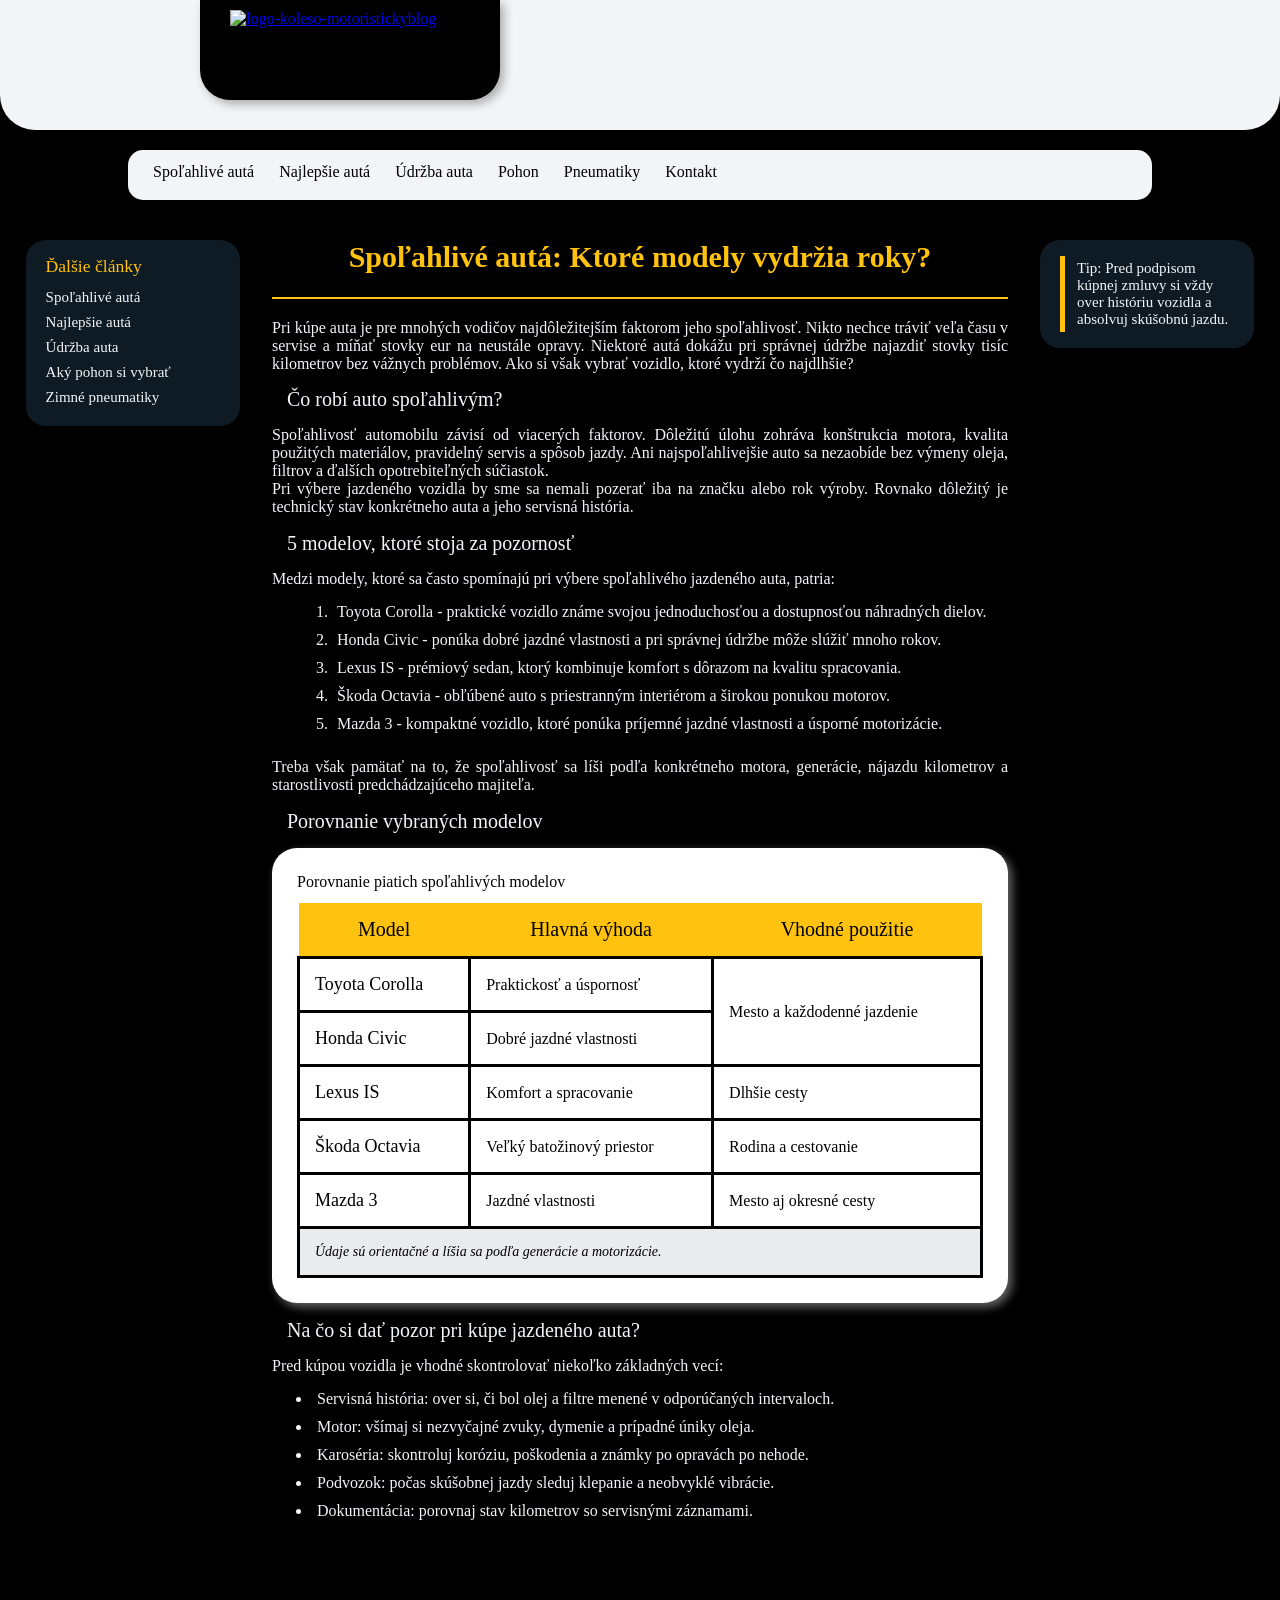
==== article1.html @ bc93762a "Add files via upload" ====
<!DOCTYPE html>
<html lang="sk">
<head>
    <meta charset="UTF-8">
    <meta name="viewport" content="width=device-width, initial-scale=1.0">
    <meta name="description" content="Ktoré modely áut vydržia roky a na čo si dať pozor pri kúpe jazdeného auta.">
    <link rel="stylesheet" href="screenStyle.css" media="screen">
    <link rel="stylesheet" href="public/css/printStyle.css" media="print">
    <link rel="icon" href="fig/favicon.svg">
    <title>Spoľahlivé autá | koleso.</title>
</head>
<body>
    <header>
        <div class="biela"></div>
        <div class="vyrez"></div>
        <a href="index.html" class="logo"><img src="fig/logo.svg" alt="logo-koleso-motoristickyblog"></a>
        <nav>
            <div class="obal">
                <div class="pozadienavigacie">
                    <input type="checkbox" id="menu-check" class="menu-checkbox" aria-label="Otvoriť menu">
                    <label for="menu-check" class="menu-toggle">☰</label>
                    <div class="menu-links">
                        <a href="article1.html" class="clanok">Spoľahlivé autá</a>
                        <a href="article2.html" class="clanok">Najlepšie autá</a>
                        <a href="article3.html" class="clanok">Údržba auta</a>
                        <a href="article4.html" class="clanok">Pohon</a>
                        <a href="article5.html" class="clanok">Pneumatiky</a>
                        <a href="kontakty.html" class="clanok">Kontakt</a>
                    </div>
                </div>
            </div>
        </nav>
    </header>

    <main class="rozlozenie">
        <aside class="bocne bocne-lavy">
            <nav aria-label="Ďalšie články">
                <h2>Ďalšie články</h2>
                <ul class="bocne-zoznam">
                    <li><a href="article1.html">Spoľahlivé autá</a></li>
                    <li><a href="article2.html">Najlepšie autá</a></li>
                    <li><a href="article3.html">Údržba auta</a></li>
                    <li><a href="article4.html">Aký pohon si vybrať</a></li>
                    <li><a href="article5.html">Zimné pneumatiky</a></li>
                </ul>
            </nav>
        </aside>
        <article>
        <header class="hlavicka-clanku">
            <h1>Spoľahlivé autá: Ktoré modely vydržia roky?</h1>
        </header>
        <p class="odsek">Pri kúpe auta je pre mnohých vodičov najdôležitejším faktorom jeho spoľahlivosť. Nikto nechce tráviť veľa času v servise a míňať stovky eur na neustále opravy. Niektoré autá dokážu pri správnej údržbe najazdiť stovky tisíc kilometrov bez vážnych problémov. Ako si však vybrať vozidlo, ktoré vydrží čo najdlhšie?</p>

        <section>
            <h2>Čo robí auto spoľahlivým?</h2>
            <p class="odsek">Spoľahlivosť automobilu závisí od viacerých faktorov. Dôležitú úlohu zohráva konštrukcia motora, kvalita použitých materiálov, pravidelný servis a spôsob jazdy. Ani najspoľahlivejšie auto sa nezaobíde bez výmeny oleja, filtrov a ďalších opotrebiteľných súčiastok.<br>
                Pri výbere jazdeného vozidla by sme sa nemali pozerať iba na značku alebo rok výroby. Rovnako dôležitý je technický stav konkrétneho auta a jeho servisná história.</p>
    
        </section>
        <section>
            <h2>5 modelov, ktoré stoja za pozornosť</h2>
            <p class="odsek">Medzi modely, ktoré sa často spomínajú pri výbere spoľahlivého jazdeného auta, patria:</p>
            <ol>
                <li><strong>Toyota Corolla</strong> - praktické vozidlo známe svojou jednoduchosťou a dostupnosťou náhradných dielov.</li>
                <li><strong>Honda Civic</strong> - ponúka dobré jazdné vlastnosti a pri správnej údržbe môže slúžiť mnoho rokov.</li>
                <li><strong>Lexus IS</strong> - prémiový sedan, ktorý kombinuje komfort s dôrazom na kvalitu spracovania.</li>
                <li><strong>Škoda Octavia</strong> - obľúbené auto s priestranným interiérom a širokou ponukou motorov.</li>
                <li><strong>Mazda 3</strong> - kompaktné vozidlo, ktoré ponúka príjemné jazdné vlastnosti a úsporné motorizácie.</li>
            </ol>
            <p class="odsek">Treba však pamätať na to, že spoľahlivosť sa líši podľa konkrétneho motora, generácie, nájazdu kilometrov a starostlivosti predchádzajúceho majiteľa.</p>
    
        </section>
        <section>
            <h2>Porovnanie vybraných modelov</h2>
            <div class="tabulka">
                <table>
                    <caption>Porovnanie piatich spoľahlivých modelov</caption>
                    <thead>
                        <tr><th scope="col">Model</th><th scope="col">Hlavná výhoda</th><th scope="col">Vhodné použitie</th></tr>
                    </thead>
                    <tbody>
                        <tr><td class="a"><strong>Toyota Corolla</strong></td><td>Praktickosť a úspornosť</td><td rowspan="2">Mesto a každodenné jazdenie</td></tr>
                        <tr><td class="a"><strong>Honda Civic</strong></td><td>Dobré jazdné vlastnosti</td></tr>
                        <tr><td class="a"><strong>Lexus IS</strong></td><td>Komfort a spracovanie</td><td>Dlhšie cesty</td></tr>
                        <tr><td class="a"><strong>Škoda Octavia</strong></td><td>Veľký batožinový priestor</td><td>Rodina a cestovanie</td></tr>
                        <tr><td class="a"><strong>Mazda 3</strong></td><td>Jazdné vlastnosti</td><td>Mesto aj okresné cesty</td></tr>
                    </tbody>
                    <tfoot>
                        <tr><td colspan="3">Údaje sú orientačné a líšia sa podľa generácie a motorizácie.</td></tr>
                    </tfoot>
                </table>
            </div>
    
        </section>
        <section>
            <h2>Na čo si dať pozor pri kúpe jazdeného auta?</h2>
            <p class="odsek">Pred kúpou vozidla je vhodné skontrolovať niekoľko základných vecí:</p>
            <ul>
                <li><strong>Servisná história:</strong> over si, či bol olej a filtre menené v odporúčaných intervaloch.</li>
                <li><strong>Motor:</strong> všímaj si nezvyčajné zvuky, dymenie a prípadné úniky oleja.</li>
                <li><strong>Karoséria:</strong> skontroluj koróziu, poškodenia a známky po opravách po nehode.</li>
                <li><strong>Podvozok:</strong> počas skúšobnej jazdy sleduj klepanie a neobvyklé vibrácie.</li>
                <li><strong>Dokumentácia:</strong> porovnaj stav kilometrov so servisnými záznamami.</li>
            </ul>
    
            <!-- tento typ zmensovania mam ale ide to aj bez neho -->
    
            <figure>
                <img src="fig/obrazokauta-800.jpg"
                     srcset="fig/obrazokauta-400.jpg 400w, fig/obrazokauta-800.jpg 800w, fig/obrazokauta-1200.jpg 1200w"
                     sizes="(max-width: 600px) 100vw, 800px"
                     alt="Rad spoľahlivých jazdených áut" class="obrazok1" width="800" height="450" loading="lazy">
                <figcaption>Spoľahlivé autá vydržia pri správnej starostlivosti aj stovky tisíc kilometrov.</figcaption>
            </figure>
    
        </section>
        <section>
            <h2>Oplatí sa investovať do spoľahlivého auta?</h2>
            <p class="odsek">Kvalitné auto nemusí byť automaticky drahé. Niekedy môže byť starší model s overeným motorom rozumnejšou voľbou ako novšie vozidlo s komplikovanou technikou. Dôležité je vybrať si auto podľa svojich potrieb a finančných možností.<br>
                Pri kúpe jazdeného vozidla sa oplatí investovať aj do kontroly v nezávislom servise. Niekoľko desiatok eur za odbornú prehliadku môže pomôcť odhaliť problémy, ktorých oprava by neskôr stála stovky až tisíce eur.</p>
            <p class="odsek">Spoľahlivé auto je výsledkom dobrej konštrukcie, kvalitného servisu a zodpovedného prístupu majiteľa. Pri výbere by sme sa nemali riadiť iba reklamou alebo skúsenosťami známych, ale aj technickým stavom vozidla. Správne vybrané auto nám môže slúžiť dlhé roky a ušetriť množstvo peňazí aj starostí.</p>
        </section>
        <nav class="spat-nav" aria-label="Navigácia späť"><a href="index.html" class="spat">&larr; Späť na hlavnú stránku</a></nav>
        </article>
        <aside class="bocne bocne-pravy">
            <div class="tip"><strong>Tip:</strong> Pred podpisom kúpnej zmluvy si vždy over históriu vozidla a absolvuj skúšobnú jazdu.</div>
        </aside>
    </main>

    <footer>
        <div class="footer-obsah">
            <p>&copy; 2026 koleso. motoristický blog. Všetky práva vyhradené.</p>
            <div class="footer-odkazy">
                <a href="ochranasukromia.html">Ochrana súkromia</a>
                <a href="kontakty.html">Kontakt</a>
            </div>
        </div>
    </footer>
</body>
</html>
---- screenStyle.css ----
@font-face {
    font-family: 'Roboto Slab';
    src: url('Roboto_Slab/RobotoSlab-VariableFont_wght.ttf') format('truetype');
    font-weight: 100 900;
    font-style: normal;
    font-display: swap;
}

/*--------Farby ktore sa pouzivaju na stranke, pre jednoduchsiu zmenu farby na stranke------------*/
:root {
    --modra: #0F1B24;
    --biela: #F2F5F7;
    --zlta: #FFC20E;
}

* {
    margin: 0;
    padding: 0;
    box-sizing: border-box;
}

body {
    font-family: 'Roboto Slab', Georgia, 'Times New Roman', serif;
    background-color: #000000;
    color: var(--biela);
    min-height: 100vh;
    display: flex;
    flex-direction: column;
}

/* ---------- hlavička ---------- */

.biela {
    width: 100%;
    height: 8.125rem;
    background-color: var(--biela);
    border-bottom-right-radius: 2.1875rem;
    border-bottom-left-radius: 2.1875rem;
}

.vyrez {
    position: absolute;
    top: 0;
    left: 12.5rem;
    width: 18.75rem;
    height: 6.25rem;
    background-color: black;
    border-bottom-left-radius: 1.875rem;
    border-bottom-right-radius: 1.875rem;
    box-shadow: 0.25rem 0.25rem 0.625rem hsla(0, 0%, 23%, 0.4);
}

/*--------------logo--------------------*/
.logo {
    position: absolute;
    top: 0.625rem;
    left: 14.375rem;
}

.logo img {
    transition: transform 0.6s ease;
}

@media (hover: hover) and (min-width: 48.0625em) {
    .logo:hover img {
        transform: rotate(-4deg) scale(1.05);
    }
}

.obal {
    display: block;
    padding-top: 1.25rem;
    margin-bottom: 2.5rem;
}

.pozadienavigacie {
    width: 80%;
    height: 3.125rem;
    margin: 0 auto;
    background-color: var(--biela);
    border-radius: 0.9375rem;
    position: relative;
}

.menu-links {
    display: flex;
}

/*---------------odseky-clanky---------------------*/

.clanok {
    position: relative;
    display: inline-block;
    font-weight: 300;
    color: #000;
    margin-left: 1.5625rem;
    margin-top: 0.8125rem;
    text-decoration: none;
    transition: color 0.3s ease;
}

.clanok::after {
    content: "";
    position: absolute;
    left: 0;
    bottom: -0.125rem;
    width: 0;
    height: 0.125rem;
    background: var(--zlta);
    transition: width 0.3s ease;
}

.clanok:hover {
    color: var(--zlta);
}

.clanok:hover::after {
    width: 100%;
}

/*------------menu pre mobilne zariadenie--------*/

.menu-checkbox {
    display: none;
}

.menu-toggle {
    display: none;
    font-size: 1.75rem;
    color: #000;
    cursor: pointer;
    line-height: 3.125rem;
    margin-left: 1.25rem;
    user-select: none;
}

/* ---------- obsah stranky ---------- */
main {
    max-width: 67.5rem;
    padding: 0 5%;
    animation: nabeh 0.6s ease both;
    flex: 1;
    width: 100%;
    margin: 0 auto;
}

@keyframes nabeh {
    from {
        opacity: 0;
        transform: translateY(0.9375rem);
    }
}

h1 {
    text-align: center;
    font-weight: 600;
    color: var(--zlta);
    margin: 0 0.9375rem 0.9375rem;
    font-size: 1.875rem;
}

h2 {
    text-align: left;
    font-weight: 400;
    color: var(--biela);
    margin: 0.9375rem;
    font-size: 1.25rem;
}

p {
    margin-bottom: 0.625rem;
}

strong {
    font-weight: 500;
}

.odsek {
    text-align: justify;
    font-weight: 200;
    color: var(--biela);
}

.spat, main a {
    color: var(--zlta);
    text-decoration: none;
    transition: opacity 0.3s;
}

.spat:hover, main a:hover {
    opacity: 0.75;
    text-decoration: underline;
}

ol, ul {
    font-weight: 200;
    color: var(--biela);
    margin-left: 2.5rem;
    margin-bottom: 1.25rem;
}

ol {
    list-style-type: decimal;
}

ul {
    margin-left: 1.25rem;
    list-style-type: disc;
}

li {
    padding: 0.3125rem;
    margin-left: 1.25rem;
}

.tip {
    margin: 1.5625rem 0.9375rem;
    padding: 0.9375rem 1.25rem;
    border-left: 0.3125rem solid var(--zlta);
    background: var(--modra);
    font-weight: 300;
    border-radius: 0 0.75rem 0.75rem 0;
}

/* ---------- tabuľka ---------- */
.tabulka {
    background-color: white;
    padding: 1.5625rem;
    border-radius: 1.5625rem;
    box-shadow: 0.25rem 0.25rem 0.625rem hsla(0, 0%, 100%, 0.4);
    display: block;
    overflow-x: auto;
}

table {
    font-weight: 200;
    color: var(--biela);
    width: 100%;
    border-collapse: collapse;
}

caption {
    color: #000;
    font-weight: 500;
    padding-bottom: 0.75rem;
    text-align: left;
}

th {
    padding: 0.9375rem;
    background-color: var(--zlta);
    font-size: 1.25rem;
    font-weight: 500;
    color: #000;
}

td {
    color: #000;
    padding: 0.9375rem;
    border: 0.1875rem solid #000;
}

tfoot td {
    font-size: 0.875rem;
    font-style: italic;
    background: #e8ecef;
}

tbody tr {
    transition: background 0.2s;
}

tbody tr:hover {
    background: #FFF3C4;
}

.a {
    font-size: 1.125rem;
}

/* ---------- obrázok ---------- */
figure {
    margin: 2.5rem 0 1.25rem;
    text-align: center;
}

.obrazok1 {
    width: 100%;
    height: auto;
    border-radius: 1.25rem;
}

figcaption {
    font-size: 0.875rem;
    font-weight: 200;
    margin-top: 0.5rem;
}

/* ---------- úvodná stránka ---------- */
.uvod {
    text-align: center;
    margin-bottom: 1.875rem;
}

.koleso {
    margin-bottom: 0.9375rem;
    transition: transform 1s ease;
}

.koleso:hover {
    transform: rotate(360deg);
}

.zoznam-clankov {
    list-style: none;
    margin: 0 0 1.25rem;
    display: grid;
    gap: 0.9375rem;
}

.karta {
    margin: 0;
    padding: 1.25rem;
    background: var(--modra);
    border-radius: 1.25rem;
    border: thin solid transparent;
    transition: transform 0.25s, box-shadow 0.25s, border-color 0.25s;
}

.karta:hover {
    transform: translateY(-0.375rem);
    box-shadow: 0 0.625rem 1.5625rem hsla(43, 100%, 53%, 0.25);
    border-color: var(--zlta);
}

.karta a {
    display: block;
    font-size: 1.25rem;
    font-weight: 500;
    margin-bottom: 0.3125rem;
}

.karta span {
    font-weight: 200;
}

/* ---------- pätička ---------- */
footer {
    background-color: var(--modra);
    color: var(--biela);
    padding: 1.25rem 0;
    margin-top: 3.125rem;
}

.footer-obsah {
    width: 80%;
    margin: 0 auto;
    display: flex;
    justify-content: space-between;
    align-items: center;
    flex-wrap: wrap;
    gap: 0.9375rem;
    font-size: 0.875rem;
}

.footer-obsah p {
    margin: 0;
}

.footer-odkazy a {
    color: var(--biela);
    text-decoration: none;
    margin-left: 1.25rem;
    transition: color 0.3s ease;
}

.footer-odkazy a:hover {
    color: var(--zlta);
}


/* ---------- mobil ---------- */
@media (max-width: 48em) {
    .biela {
        height: 5rem;
    }

    .vyrez {
        left: 50%;
        transform: translateX(-50%);
        width: 5.625rem;
        height: 4.6875rem;
        border-bottom-left-radius: 1.25rem;
        border-bottom-right-radius: 1.25rem;
        box-shadow: 0.25rem 0.25rem 0.625rem rgba(0, 0, 0, 0.4);
    }

    .logo {
        left: 50%;
        transform: translateX(-50%);
        top: 0.3125rem;
        width: 4.0625rem;
        height: 4.0625rem;
        overflow: hidden;
        display: block;
        z-index: 5;
    }

    .logo img {
        width: 12.5rem;
        height: 4.0625rem;
        object-fit: cover;
        object-position: left center;
    }

    .obal {
        padding: 0;
        margin: 0 0 1.875rem;
    }

    .pozadienavigacie {
        position: absolute;
        width: 100%;
        left: 0;
        top: 0;
        height: 4.375rem;
        background-color: transparent;
        display: flex;
        justify-content: flex-end;
        align-items: center;
    }

    .menu-toggle {
        display: inline-block;
        font-size: 2rem;
        margin-right: 1.25rem;
        line-height: 5rem;
    }

    .menu-links {
        display: none;
        flex-direction: column;
        position: absolute;
        top: 5rem;
        left: 0;
        width: 100%;
        background-color: var(--biela);
        padding-bottom: 0.9375rem;
        box-shadow: 0 0.5rem 1rem rgba(0,0,0,0.3);
        z-index: 10;
    }

    .clanok {
        margin-top: 0.9375rem;
        margin-left: 1.25rem;
    }

    .menu-checkbox:checked ~ .menu-links {
        display: flex;
    }

    .footer-obsah {
        flex-direction: column;
        text-align: center;
    }

    .footer-odkazy a {
        margin: 0 0.625rem;
    }

    th, td {
        padding: 0.5rem;
        font-size: 0.875rem;
    }

    .tabulka {
        padding: 0.75rem;
    }
}

@media (prefers-reduced-motion: reduce) {
    *, *::before, *::after {
        animation: none !important;
        transition: none !important;
    }
}

/* ---------- rozloženie článkov: hlavný text v strede, doplnkový obsah po stranách ---------- */
.rozlozenie {
    display: grid;
    grid-template-columns: minmax(0, 1fr);
    gap: 1.5rem;
    max-width: 100%;
}

.rozlozenie > article { 
    order: 1; 
    min-width: 0; 
    max-width: 50rem; 
    margin: 0 auto; 
}

.rozlozenie > .bocne-lavy { 
    order: 2; 
}
.rozlozenie > .bocne-pravy { 
    order: 3; 
}

.hlavicka-clanku {
    border-bottom: 0.125rem solid var(--zlta);
    margin-bottom: 1.25rem;
    padding-bottom: 0.5rem;
}

.rozlozenie section {
    margin-bottom: 1rem; 
}

.bocne {
    background: var(--modra);
    border-radius: 1.25rem;
    padding: 1rem 1.25rem;
    font-size: 0.9375rem;
    font-weight: 300;
    align-self: start;
}

.bocne h2 { 
    margin: 0 0 0.5rem; 
    font-size: 1.1rem; 
    color: var(--zlta); 
}

.bocne-zoznam { 
    list-style: none; 
    margin: 0; 
}

.bocne-zoznam li { 
    margin: 0; 
    padding: 0.25rem 0; 
}

.bocne a { 
    color: var(--biela); 
    text-decoration: none; 
    transition: color 0.3s, padding-left 0.3s; 
}

.bocne a:hover {
    color: var(--zlta); 
    padding-left: 0.4rem; 
}

.bocne .tip { 
    margin: 0; 
    border-radius: 0 0.75rem 0.75rem 0; 
    background: transparent; 
    padding: 0.25rem 0 0.25rem 0.75rem; 
}

.spat-nav { 
    margin: 1.5rem 0 0; 
}


img, svg { 
    max-width: 100%; 
}
.rozlozenie > article { 
    overflow-wrap: break-word; 
}


@media (min-width: 64em) {
    .rozlozenie {
        grid-template-columns: minmax(10rem, 1fr) minmax(0, 46rem) minmax(10rem, 1fr);
        max-width: 90rem;
        gap: 2rem;
        padding: 0 2%;
    }
    .rozlozenie > article { 
        order: 2; 
        margin: 0; 
    }
    .rozlozenie > .bocne-lavy { 
        order: 1; 
        position: sticky; 
        top: 1rem; 
    }
    .rozlozenie > .bocne-pravy { 
        order: 3; 
        position: sticky; 
        top: 1rem; 
    }
}

/*------------velka obrazovka-----------------*/
@media (min-width: 100em) {
    html { font-size: 112.5%; }
}

/*-------------uzka obrazovka---------------------------------*/
@media (max-width: 48em) {
    main { 
        padding: 0 4%; 
    }
    h1 { 
        font-size: 1.5rem; 
    }
    .odsek { 
        text-align: left; 
    }
    .rozlozenie > article { 
        max-width: 100%; 
    }
}

/* ---------- transformácia + animácia: pulzujúce tlačidlo späť ---------- */
@keyframes pulz {
    0%, 100% { 
        transform: scale(1); 
    }
    50% { 
        transform: scale(1.06); 
    }
}
.spat-nav .spat {
    display: inline-block;
    animation: pulz 2.5s ease-in-out infinite;
}
.spat-nav .spat:hover { 
    animation-play-state: paused; 
    transform: translateX(-0.3rem) rotate(-2deg); 
}
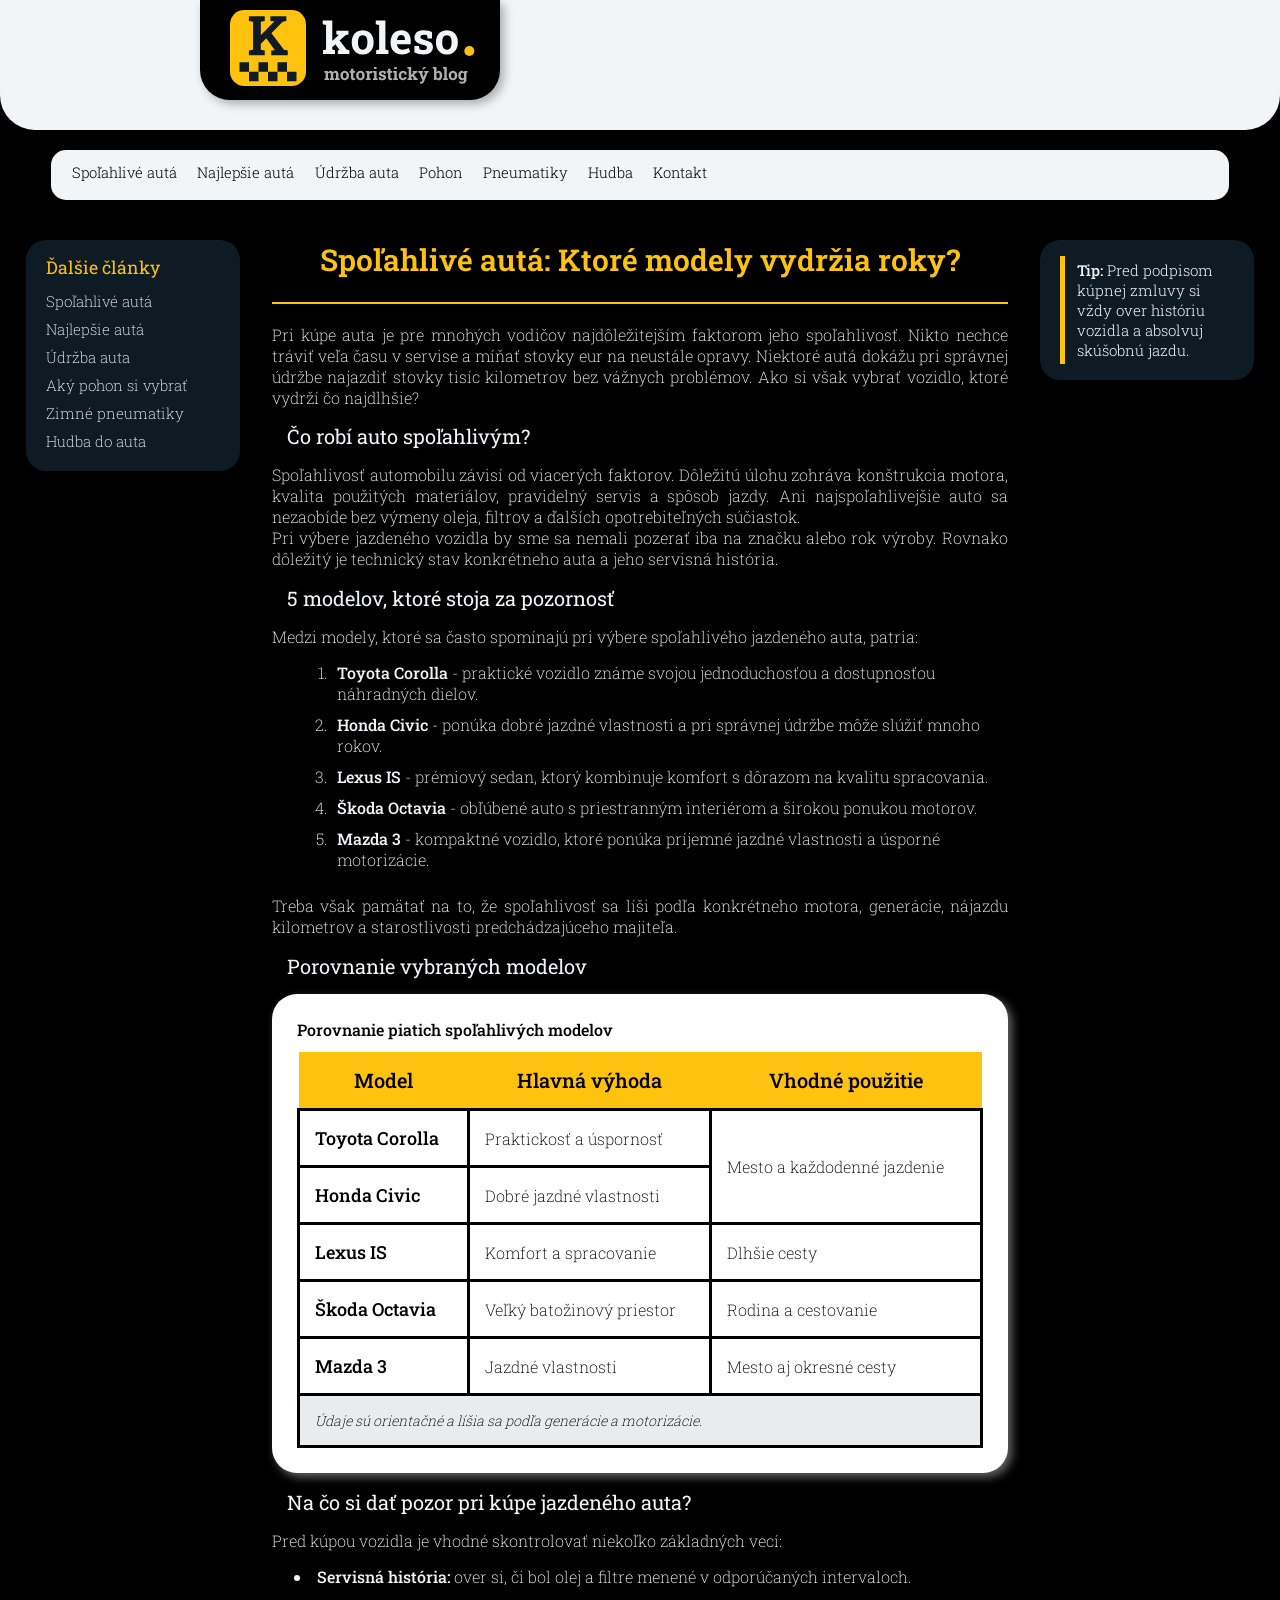
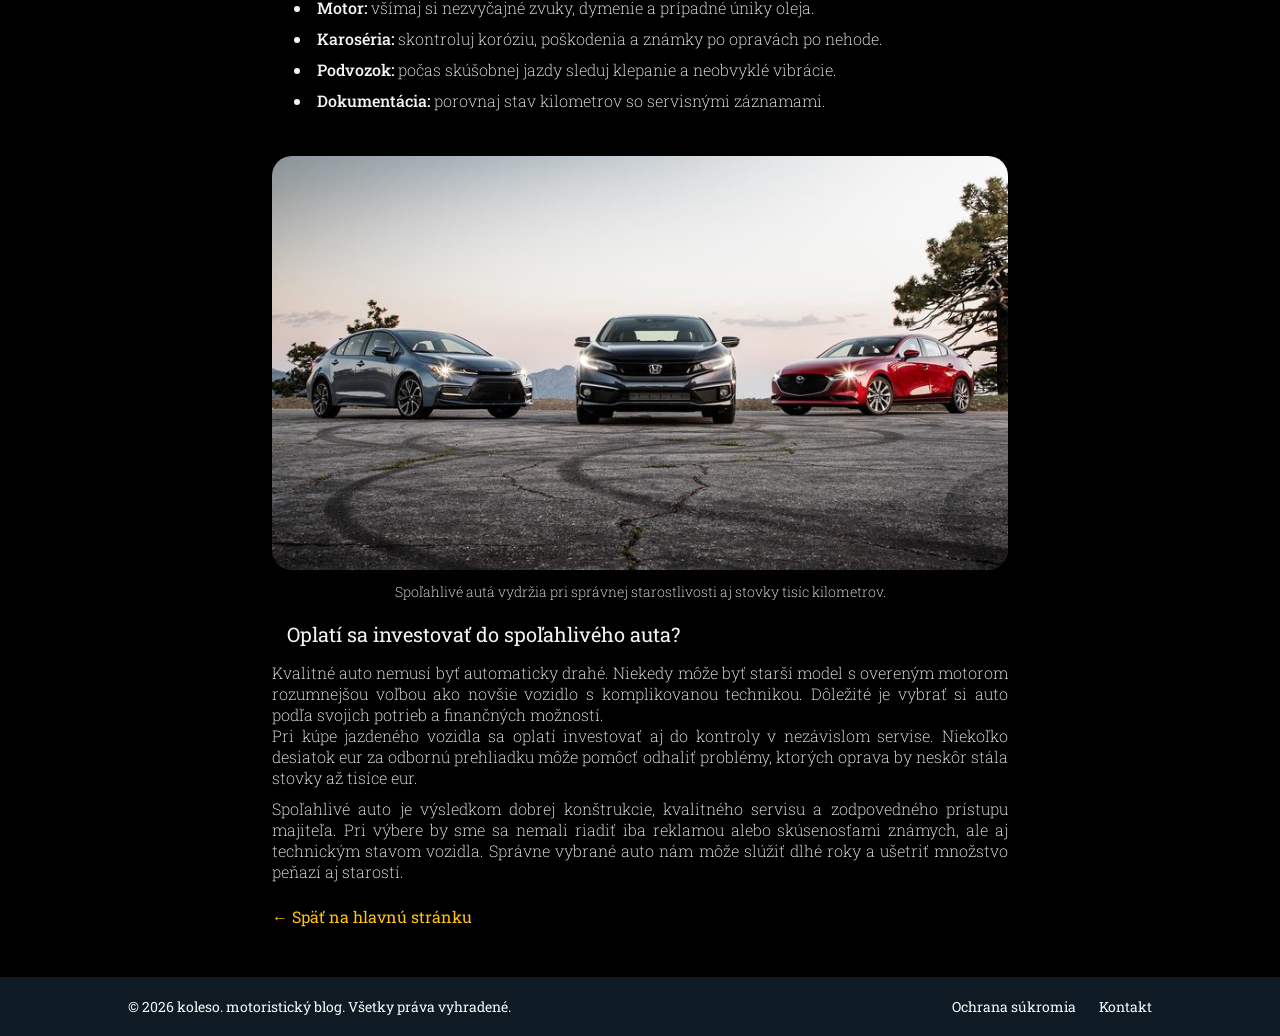
==== commit f3bf0a97: "pridanie clanku" ====
--- a/article1.html
+++ b/article1.html
@@ -25,6 +25,7 @@
                         <a href="article3.html" class="clanok">Údržba auta</a>
                         <a href="article4.html" class="clanok">Pohon</a>
                         <a href="article5.html" class="clanok">Pneumatiky</a>
+                        <a href="article6.html" class="clanok">Hudba</a>
                         <a href="kontakty.html" class="clanok">Kontakt</a>
                     </div>
                 </div>
@@ -42,6 +43,7 @@
                     <li><a href="article3.html">Údržba auta</a></li>
                     <li><a href="article4.html">Aký pohon si vybrať</a></li>
                     <li><a href="article5.html">Zimné pneumatiky</a></li>
+                    <li><a href="article6.html">Hudba do auta</a></li>
                 </ul>
             </nav>
         </aside>
--- a/screenStyle.css
+++ b/screenStyle.css
@@ -380,7 +380,7 @@
 
 
 /* ---------- mobil ---------- */
-@media (max-width: 48em) {
+@media (max-width: 64em) {
     .biela {
         height: 5rem;
     }
@@ -459,6 +459,9 @@
         display: flex;
     }
 
+}
+
+@media (max-width: 48em) {
     .footer-obsah {
         flex-direction: column;
         text-align: center;
@@ -493,19 +496,9 @@
     max-width: 100%;
 }
 
-.rozlozenie > article { 
-    order: 1; 
-    min-width: 0; 
-    max-width: 50rem; 
-    margin: 0 auto; 
-}
-
-.rozlozenie > .bocne-lavy { 
-    order: 2; 
-}
-.rozlozenie > .bocne-pravy { 
-    order: 3; 
-}
+.rozlozenie > article { order: 1; min-width: 0; max-width: 50rem; margin: 0 auto; }
+.rozlozenie > .bocne-lavy { order: 2; }
+.rozlozenie > .bocne-pravy { order: 3; }
 
 .hlavicka-clanku {
     border-bottom: 0.125rem solid var(--zlta);
@@ -513,9 +506,7 @@
     padding-bottom: 0.5rem;
 }
 
-.rozlozenie section {
-    margin-bottom: 1rem; 
-}
+.rozlozenie section { margin-bottom: 1rem; }
 
 .bocne {
     background: var(--modra);
@@ -526,53 +517,20 @@
     align-self: start;
 }
 
-.bocne h2 { 
-    margin: 0 0 0.5rem; 
-    font-size: 1.1rem; 
-    color: var(--zlta); 
-}
-
-.bocne-zoznam { 
-    list-style: none; 
-    margin: 0; 
-}
-
-.bocne-zoznam li { 
-    margin: 0; 
-    padding: 0.25rem 0; 
-}
-
-.bocne a { 
-    color: var(--biela); 
-    text-decoration: none; 
-    transition: color 0.3s, padding-left 0.3s; 
-}
-
-.bocne a:hover {
-    color: var(--zlta); 
-    padding-left: 0.4rem; 
-}
-
-.bocne .tip { 
-    margin: 0; 
-    border-radius: 0 0.75rem 0.75rem 0; 
-    background: transparent; 
-    padding: 0.25rem 0 0.25rem 0.75rem; 
-}
-
-.spat-nav { 
-    margin: 1.5rem 0 0; 
-}
-
-
-img, svg { 
-    max-width: 100%; 
-}
-.rozlozenie > article { 
-    overflow-wrap: break-word; 
-}
-
-
+.bocne h2 { margin: 0 0 0.5rem; font-size: 1.1rem; color: var(--zlta); }
+.bocne-zoznam { list-style: none; margin: 0; }
+.bocne-zoznam li { margin: 0; padding: 0.25rem 0; }
+.bocne a { color: var(--biela); text-decoration: none; transition: color 0.3s, padding-left 0.3s; }
+.bocne a:hover { color: var(--zlta); padding-left: 0.4rem; }
+.bocne .tip { margin: 0; border-radius: 0 0.75rem 0.75rem 0; background: transparent; padding: 0.25rem 0 0.25rem 0.75rem; }
+
+.spat-nav { margin: 1.5rem 0 0; }
+
+/* tablet: obrázok a tabuľka nikdy nepretečú, text sa neťahá po celej šírke */
+img, svg { max-width: 100%; }
+.rozlozenie > article { overflow-wrap: break-word; }
+
+/* široké obrazovky: tri stĺpce, text je v strede a okraje využíva doplnkový obsah */
 @media (min-width: 64em) {
     .rozlozenie {
         grid-template-columns: minmax(10rem, 1fr) minmax(0, 46rem) minmax(10rem, 1fr);
@@ -580,57 +538,51 @@
         gap: 2rem;
         padding: 0 2%;
     }
-    .rozlozenie > article { 
-        order: 2; 
-        margin: 0; 
-    }
-    .rozlozenie > .bocne-lavy { 
-        order: 1; 
-        position: sticky; 
-        top: 1rem; 
-    }
-    .rozlozenie > .bocne-pravy { 
-        order: 3; 
-        position: sticky; 
-        top: 1rem; 
-    }
-}
-
-/*------------velka obrazovka-----------------*/
+    .rozlozenie > article { order: 2; margin: 0; }
+    .rozlozenie > .bocne-lavy { order: 1; position: sticky; top: 1rem; }
+    .rozlozenie > .bocne-pravy { order: 3; position: sticky; top: 1rem; }
+}
+
+/* veľmi veľké obrazovky: väčšie písmo */
 @media (min-width: 100em) {
     html { font-size: 112.5%; }
 }
 
-/*-------------uzka obrazovka---------------------------------*/
+/* úzke obrazovky: obsah na celú šírku, žiadne vodorovné skrolovanie */
 @media (max-width: 48em) {
-    main { 
-        padding: 0 4%; 
-    }
-    h1 { 
-        font-size: 1.5rem; 
-    }
-    .odsek { 
-        text-align: left; 
-    }
-    .rozlozenie > article { 
-        max-width: 100%; 
-    }
+    main { padding: 0 4%; }
+    h1 { font-size: 1.5rem; }
+    .odsek { text-align: left; }
+    .rozlozenie > article { max-width: 100%; }
 }
 
 /* ---------- transformácia + animácia: pulzujúce tlačidlo späť ---------- */
 @keyframes pulz {
-    0%, 100% { 
-        transform: scale(1); 
-    }
-    50% { 
-        transform: scale(1.06); 
-    }
+    0%, 100% { transform: scale(1); }
+    50% { transform: scale(1.06); }
 }
 .spat-nav .spat {
     display: inline-block;
     animation: pulz 2.5s ease-in-out infinite;
 }
-.spat-nav .spat:hover { 
-    animation-play-state: paused; 
-    transform: translateX(-0.3rem) rotate(-2deg); 
-}
+.spat-nav .spat:hover { animation-play-state: paused; transform: translateX(-0.3rem) rotate(-2deg); }
+
+/* ---------- navigácia: text sa nelámu a rozmery sa prispôsobia šírke ---------- */
+.clanok {
+    white-space: nowrap;
+    font-size: clamp(0.85rem, 1.15vw, 1rem);
+    margin-left: clamp(0.6rem, 1.6vw, 1.5625rem);
+}
+.pozadienavigacie { width: 92%; max-width: 80rem; }
+@media (max-width: 64em) {
+    .pozadienavigacie { width: 100%; max-width: none; }
+    .clanok { font-size: 1rem; margin-left: 1.25rem; }
+}
+
+/* ---------- vložený Spotify prehrávač ---------- */
+.spotify {
+    width: 100%;
+    max-width: 40rem;
+    margin: 1rem auto 1.5rem;
+}
+.spotify iframe { display: block; width: 100%; min-height: 22rem; border: 0; }
--- a/public/css/printStyle.css
+++ b/public/css/printStyle.css
@@ -0,0 +1,89 @@
+
+@page { margin: 2cm; }
+
+* {
+    background: #fff !important;
+    color: #000 !important;
+    box-shadow: none !important;
+    text-shadow: none !important;
+    animation: none !important;
+    transition: none !important;
+}
+
+body {
+    font-family: Georgia, 'Times New Roman', Times, serif;
+    font-size: 12pt;
+    line-height: 1.5;
+    display: block;
+}
+
+header, nav, aside, footer, .vyrez, .biela, .logo, .menu-toggle, .spat-nav, .koleso { 
+    display: none !important; 
+}
+article > header.hlavicka-clanku { 
+    display: block !important; 
+    border: 0; 
+}
+
+main { 
+    max-width: 100%; 
+    padding: 0; 
+    margin: 0; 
+    display: block; 
+}
+.rozlozenie { 
+    display: block; 
+}
+
+h1 { 
+    font-size: 20pt; 
+    text-align: left; 
+    margin: 0 0 0.5cm; 
+}
+h2 { 
+    font-size: 15pt; 
+    margin: 0.6cm 0 0.2cm; 
+}
+p, .odsek { 
+    text-align: left; 
+    font-weight: normal; 
+    font-family: Georgia, 'Times New Roman', serif; 
+}
+ol, ul { 
+    font-weight: normal;
+     margin-left: 1cm; 
+}
+
+.tabulka { 
+    padding: 0; 
+    border-radius: 0; 
+}
+table { 
+    width: 100%; 
+    border-collapse: collapse; 
+}
+th, td { 
+    border: 1pt solid #000; 
+    padding: 0.2cm; 
+    font-size: 11pt; 
+    font-weight: normal; 
+}
+th { 
+    font-weight: bold; 
+}
+
+figure { 
+    page-break-inside: avoid; 
+}
+img { 
+    max-width: 100%; 
+    height: auto; 
+    border-radius: 0; 
+}
+
+a { 
+    text-decoration: underline; 
+}
+main a[href^="http"]::after { 
+    content: " (" attr(href) ")"; font-size: 10pt; 
+}
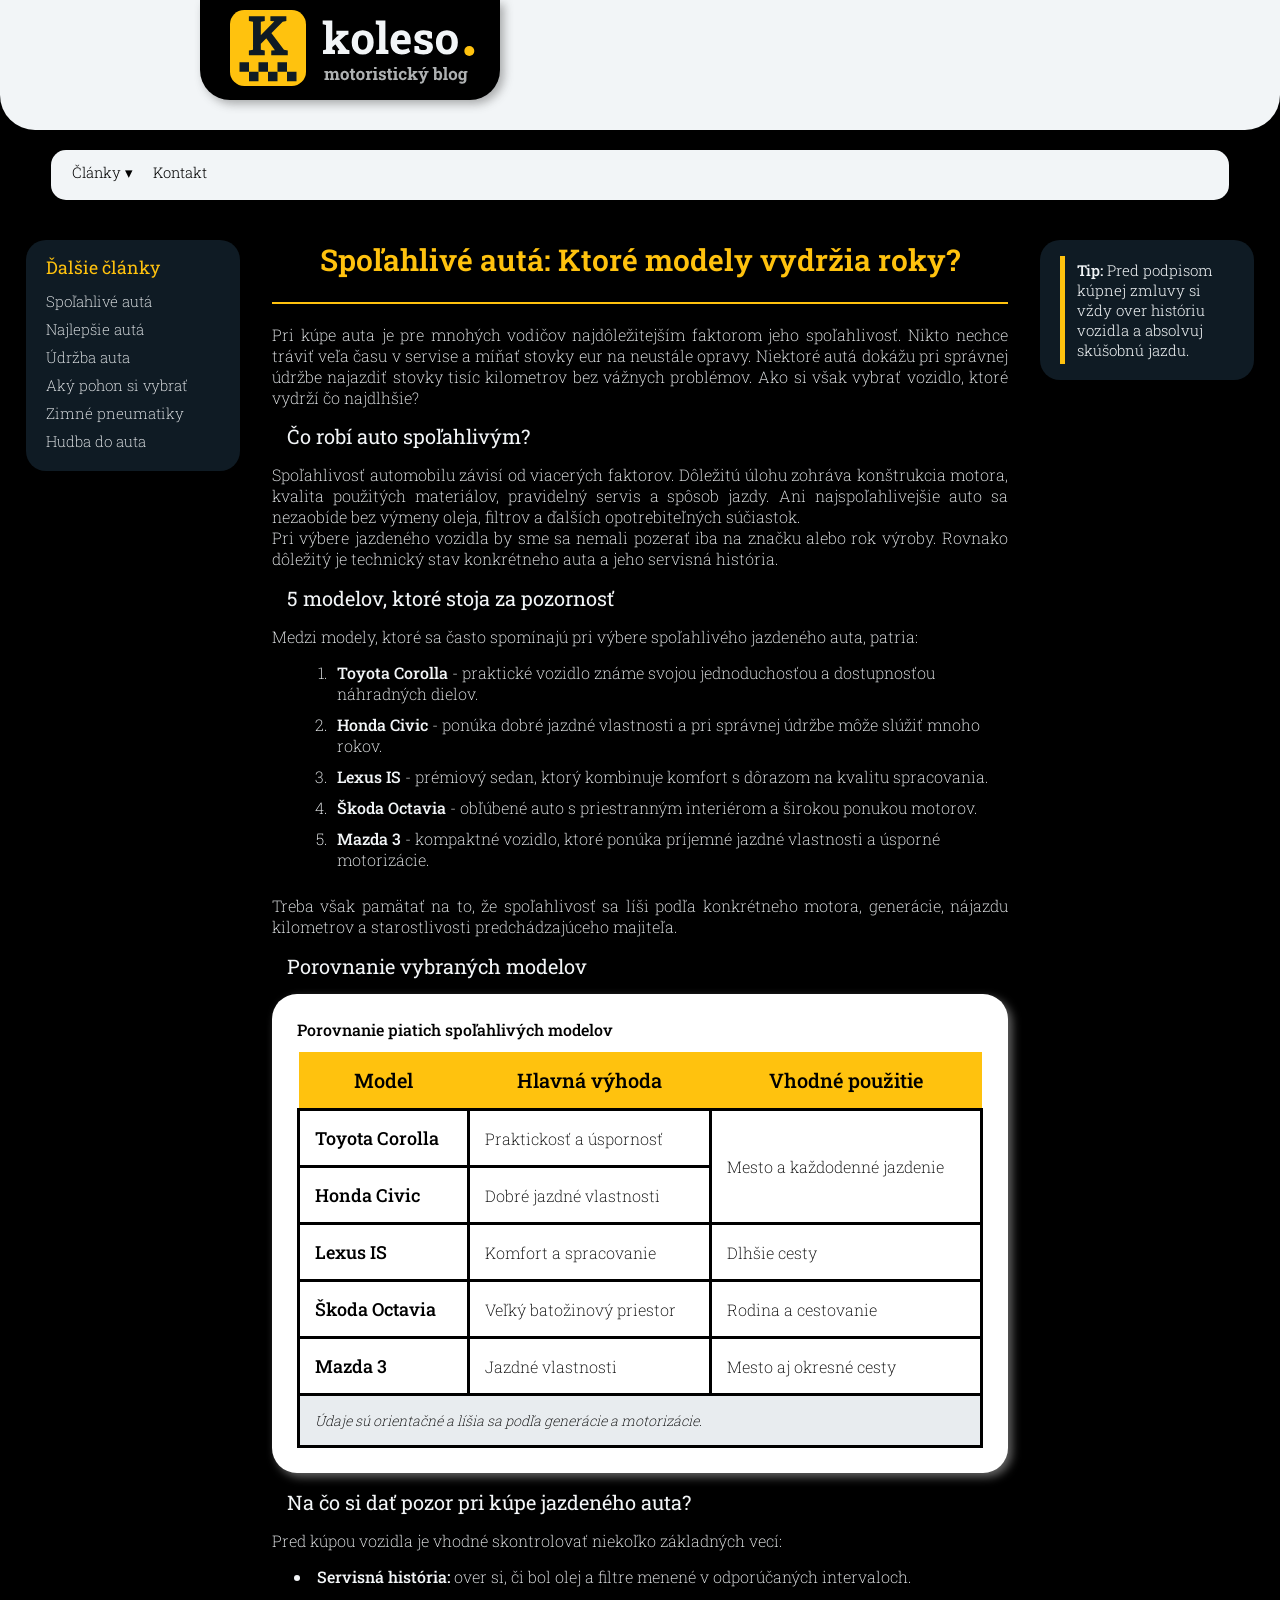
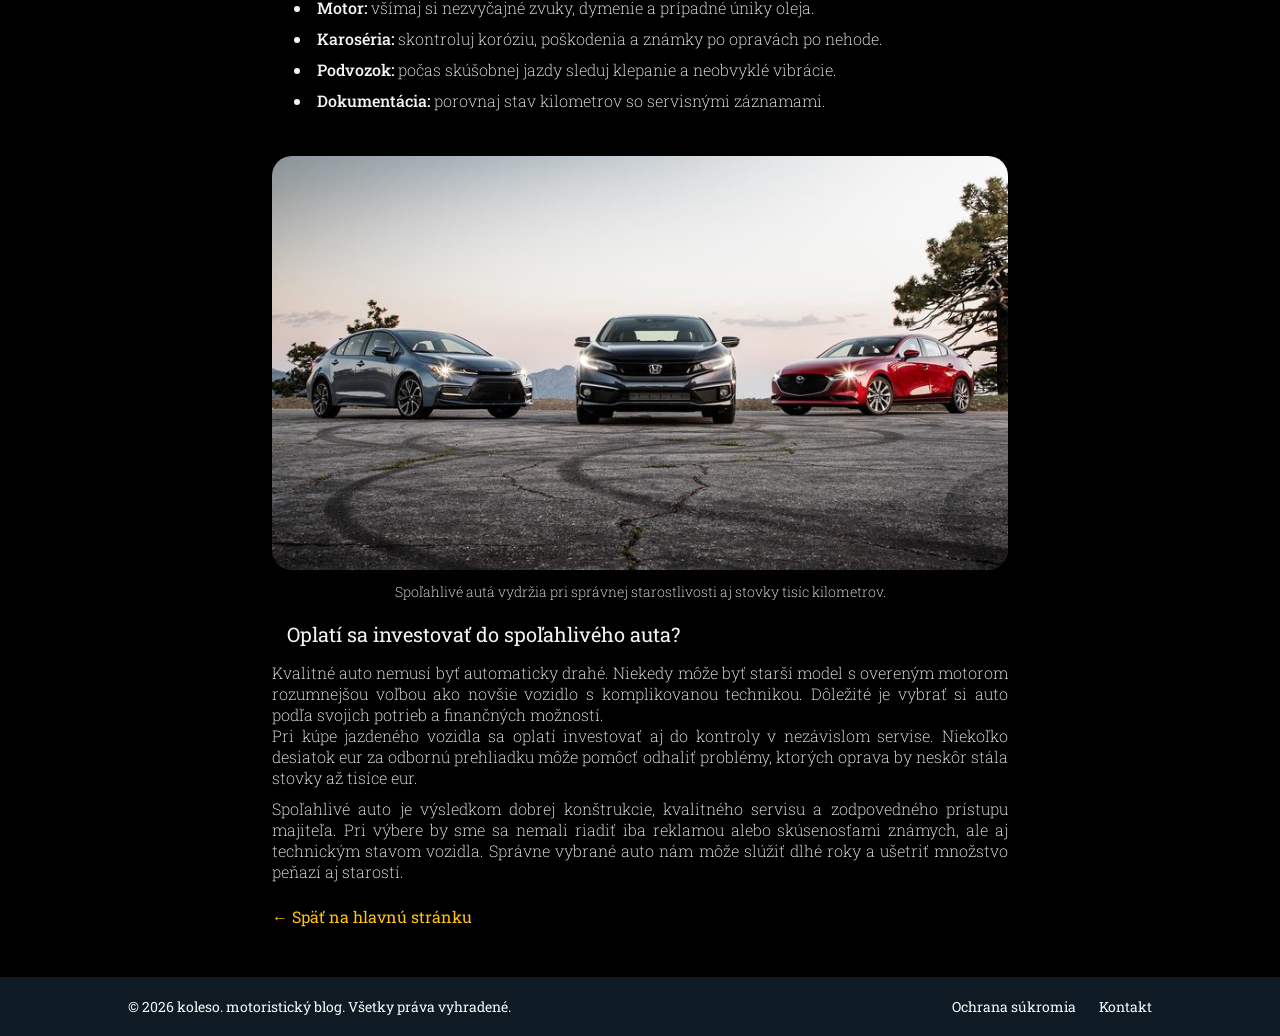
==== commit 1837857e: "zmena navigacie" ====
--- a/article1.html
+++ b/article1.html
@@ -20,12 +20,17 @@
                     <input type="checkbox" id="menu-check" class="menu-checkbox" aria-label="Otvoriť menu">
                     <label for="menu-check" class="menu-toggle">☰</label>
                     <div class="menu-links">
-                        <a href="article1.html" class="clanok">Spoľahlivé autá</a>
-                        <a href="article2.html" class="clanok">Najlepšie autá</a>
-                        <a href="article3.html" class="clanok">Údržba auta</a>
-                        <a href="article4.html" class="clanok">Pohon</a>
-                        <a href="article5.html" class="clanok">Pneumatiky</a>
-                        <a href="article6.html" class="clanok">Hudba</a>
+                        <details class="rozbal">
+                            <summary class="clanok">Články <span class="sip">&#9662;</span></summary>
+                            <div class="rozbal-obsah">
+                                <a href="article1.html" class="clanok">Spoľahlivé autá</a>
+                                <a href="article2.html" class="clanok">Najlepšie autá</a>
+                                <a href="article3.html" class="clanok">Údržba auta</a>
+                                <a href="article4.html" class="clanok">Aký pohon si vybrať</a>
+                                <a href="article5.html" class="clanok">Zimné pneumatiky</a>
+                                <a href="article6.html" class="clanok">Hudba do auta</a>
+                            </div>
+                        </details>
                         <a href="kontakty.html" class="clanok">Kontakt</a>
                     </div>
                 </div>
--- a/screenStyle.css
+++ b/screenStyle.css
@@ -586,3 +586,33 @@
     margin: 1rem auto 1.5rem;
 }
 .spotify iframe { display: block; width: 100%; min-height: 22rem; border: 0; }
+
+/* ---------- rozbaľovacia ponuka "Články" (nové články pridávaš len do zoznamu v nej) ---------- */
+.rozbal { position: relative; }
+.rozbal summary { list-style: none; cursor: pointer; }
+.rozbal summary::-webkit-details-marker { display: none; }
+.rozbal .sip { display: inline-block; transition: transform 0.3s ease; }
+.rozbal[open] .sip { transform: rotate(180deg); }
+.rozbal-obsah {
+    position: absolute;
+    top: 100%;
+    left: 0;
+    z-index: 20;
+    min-width: 15rem;
+    max-height: 70vh;
+    overflow-y: auto;
+    display: flex;
+    flex-direction: column;
+    padding: 0.5rem 0;
+    background: var(--biela);
+    border-radius: 0 0 0.9375rem 0.9375rem;
+    box-shadow: 0 0.5rem 1rem rgba(0, 0, 0, 0.4);
+    animation: rozbal 0.25s ease both;
+}
+.rozbal-obsah .clanok { display: block; margin: 0.4rem 1.25rem; }
+@keyframes rozbal { from { opacity: 0; transform: translateY(-0.5rem); } to { opacity: 1; transform: none; } }
+
+@media (max-width: 64em) {
+    .rozbal-obsah { position: static; box-shadow: none; min-width: 0; padding: 0 0 0 1rem; max-height: none; background: transparent; }
+    .rozbal-obsah .clanok { margin: 0.6rem 1.25rem; }
+}
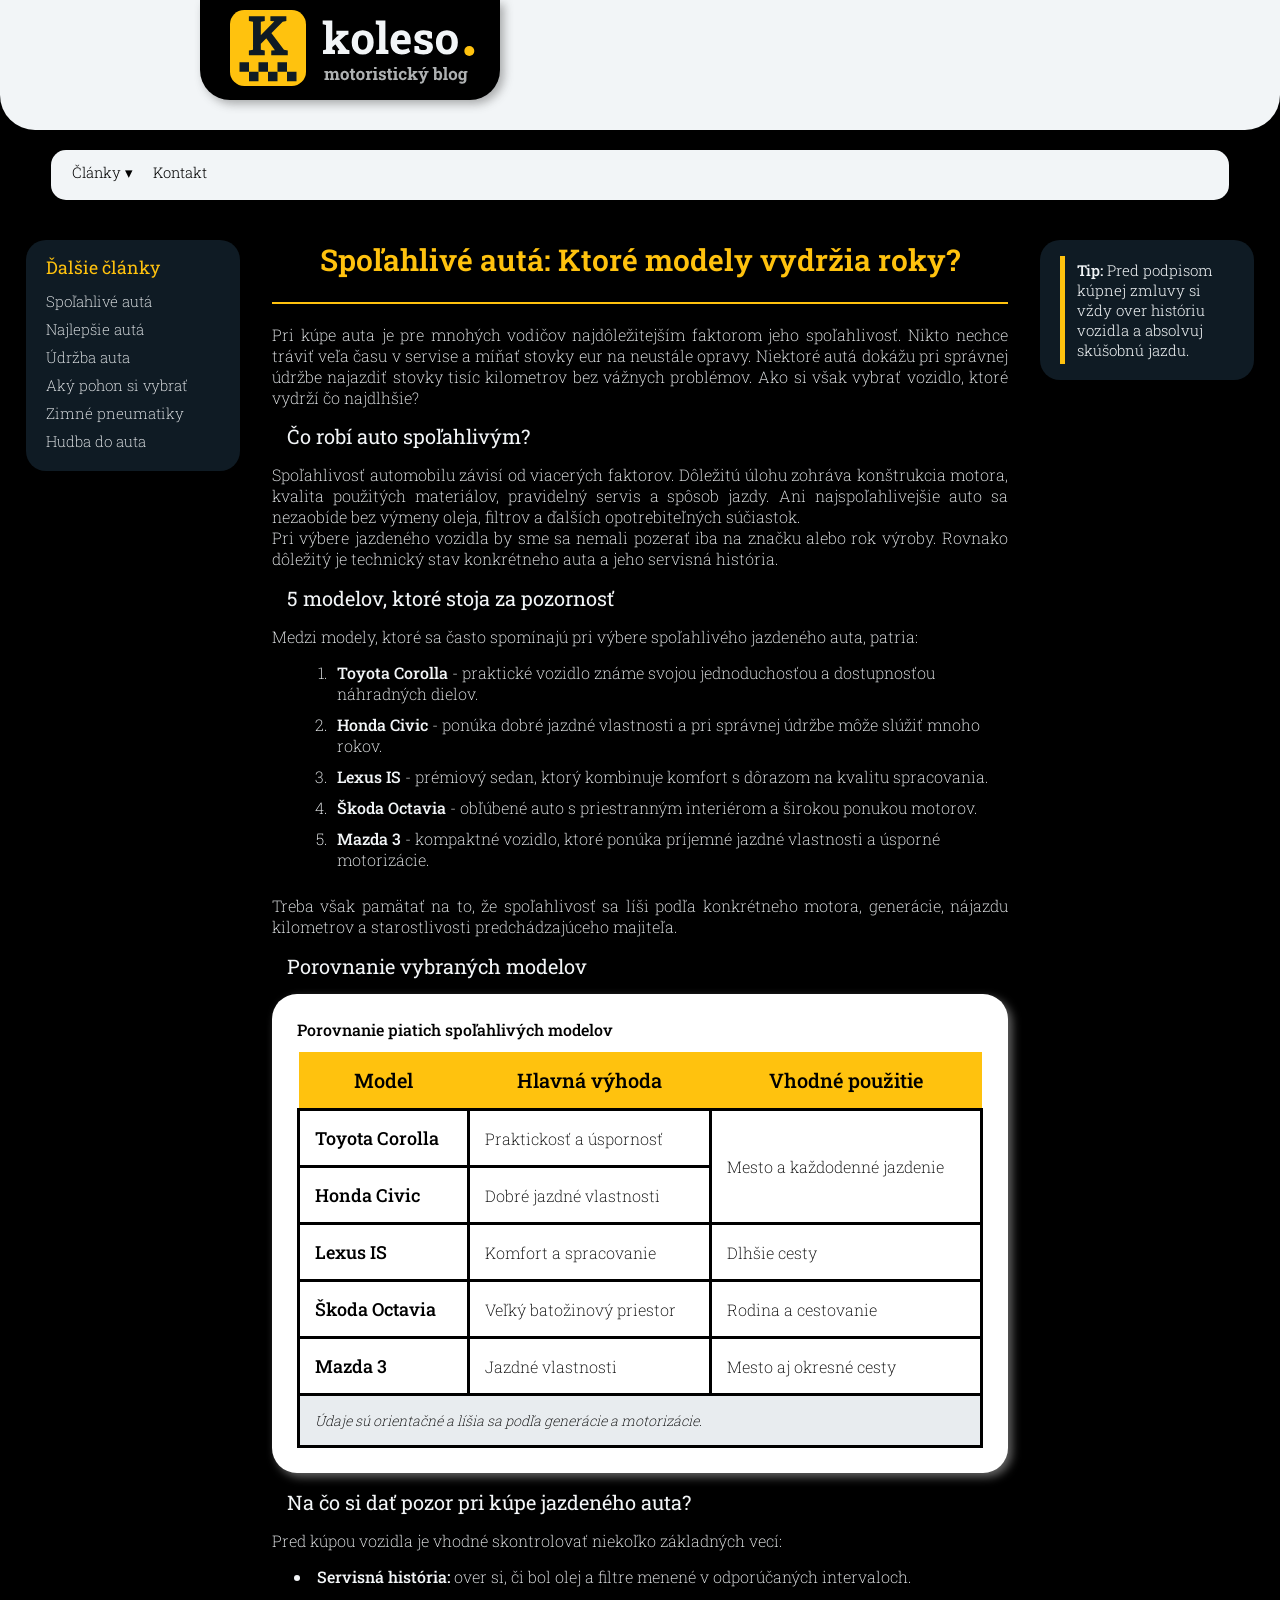
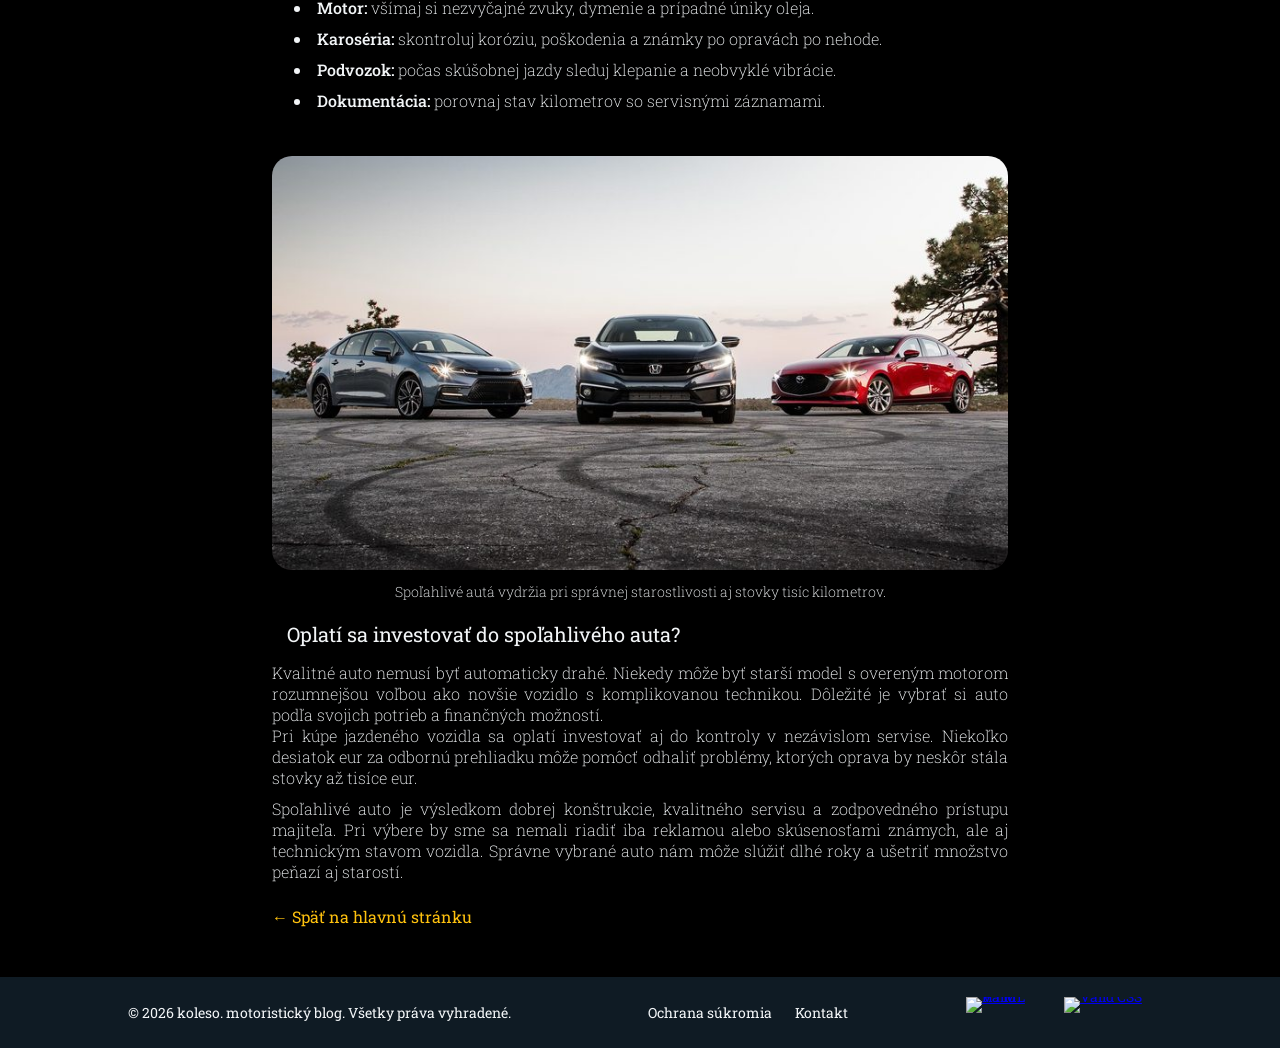
==== commit 951ae142: "validator" ====
--- a/article1.html
+++ b/article1.html
@@ -20,8 +20,9 @@
                     <input type="checkbox" id="menu-check" class="menu-checkbox" aria-label="Otvoriť menu">
                     <label for="menu-check" class="menu-toggle">☰</label>
                     <div class="menu-links">
-                        <details class="rozbal">
-                            <summary class="clanok">Články <span class="sip">&#9662;</span></summary>
+                        <div class="rozbal">
+                            <input type="checkbox" id="rozbal-check" class="rozbal-checkbox" aria-label="Rozbaliť zoznam článkov">
+                            <label for="rozbal-check" class="clanok rozbal-tl">Články <span class="sip">&#9662;</span></label>
                             <div class="rozbal-obsah">
                                 <a href="article1.html" class="clanok">Spoľahlivé autá</a>
                                 <a href="article2.html" class="clanok">Najlepšie autá</a>
@@ -30,7 +31,7 @@
                                 <a href="article5.html" class="clanok">Zimné pneumatiky</a>
                                 <a href="article6.html" class="clanok">Hudba do auta</a>
                             </div>
-                        </details>
+                        </div>
                         <a href="kontakty.html" class="clanok">Kontakt</a>
                     </div>
                 </div>
@@ -137,9 +138,19 @@
     <footer>
         <div class="footer-obsah">
             <p>&copy; 2026 koleso. motoristický blog. Všetky práva vyhradené.</p>
+
             <div class="footer-odkazy">
                 <a href="ochranasukromia.html">Ochrana súkromia</a>
                 <a href="kontakty.html">Kontakt</a>
+            </div>
+
+            <div class="footer-validatory">
+                <a href="https://validator.w3.org/check?uri=https://deresko.github.io/koleso.---motoristick-blog/" target="_blank" rel="noopener">
+                    <img src="https://www.w3.org/Icons/valid-html401" alt="Valid HTML" width="88" height="31">
+                </a>
+                <a href="https://jigsaw.w3.org/css-validator/validator?uri=https://deresko.github.io/koleso.---motoristick-blog/screenStyle.css" target="_blank" rel="noopener">
+                    <img src="https://jigsaw.w3.org/css-validator/images/vcss" alt="Valid CSS" width="88" height="31">
+                </a>
             </div>
         </div>
     </footer>
--- a/screenStyle.css
+++ b/screenStyle.css
@@ -376,6 +376,23 @@
 
 .footer-odkazy a:hover {
     color: var(--zlta);
+}
+
+.footer-validatory {
+    display: flex;
+    align-items: center;
+    gap: 0.625rem;
+}
+
+.footer-validatory a {
+    display: block;
+    line-height: 0;
+}
+
+.footer-validatory img {
+    display: block;
+    height: 1.94rem;
+    width: auto;
 }
 
 
@@ -589,10 +606,13 @@
 
 /* ---------- rozbaľovacia ponuka "Články" (nové články pridávaš len do zoznamu v nej) ---------- */
 .rozbal { position: relative; }
-.rozbal summary { list-style: none; cursor: pointer; }
-.rozbal summary::-webkit-details-marker { display: none; }
+.rozbal { flex: 0 0 auto; }
+.rozbal-tl { cursor: pointer; user-select: none; }
+.rozbal-checkbox { position: absolute; opacity: 0; width: 1px; height: 1px; pointer-events: none; }
+.rozbal-checkbox:focus-visible + .rozbal-tl { outline: 0.125rem solid var(--zlta); outline-offset: 0.25rem; }
 .rozbal .sip { display: inline-block; transition: transform 0.3s ease; }
-.rozbal[open] .sip { transform: rotate(180deg); }
+.rozbal-checkbox:checked + .rozbal-tl .sip { transform: rotate(180deg); }
+.rozbal-checkbox:checked + .rozbal-tl { color: var(--zlta); }
 .rozbal-obsah {
     position: absolute;
     top: 100%;
@@ -601,7 +621,7 @@
     min-width: 15rem;
     max-height: 70vh;
     overflow-y: auto;
-    display: flex;
+    display: none;
     flex-direction: column;
     padding: 0.5rem 0;
     background: var(--biela);
@@ -616,3 +636,6 @@
     .rozbal-obsah { position: static; box-shadow: none; min-width: 0; padding: 0 0 0 1rem; max-height: none; background: transparent; }
     .rozbal-obsah .clanok { margin: 0.6rem 1.25rem; }
 }
+
+.rozbal-checkbox:checked ~ .rozbal-obsah { display: flex; }
+.menu-links { justify-content: flex-start; align-items: flex-start; }
--- a/public/css/printStyle.css
+++ b/public/css/printStyle.css
@@ -1,4 +1,4 @@
-
+/* Štýl pre tlač: biele pozadie, čierny text, pätkové písmo, bez navigácie a doplnkového obsahu */
 @page { margin: 2cm; }
 
 * {
@@ -17,73 +17,28 @@
     display: block;
 }
 
-header, nav, aside, footer, .vyrez, .biela, .logo, .menu-toggle, .spat-nav, .koleso { 
-    display: none !important; 
-}
-article > header.hlavicka-clanku { 
-    display: block !important; 
-    border: 0; 
-}
+/* doplnkový obsah sa netlačí */
+header, nav, aside, footer, .vyrez, .biela, .logo, .menu-toggle, .spat-nav, .koleso { display: none !important; }
+article > header.hlavicka-clanku { display: block !important; border: 0; }
 
-main { 
-    max-width: 100%; 
-    padding: 0; 
-    margin: 0; 
-    display: block; 
-}
-.rozlozenie { 
-    display: block; 
-}
+main { max-width: 100%; padding: 0; margin: 0; display: block; }
+.rozlozenie { display: block; }
 
-h1 { 
-    font-size: 20pt; 
-    text-align: left; 
-    margin: 0 0 0.5cm; 
-}
-h2 { 
-    font-size: 15pt; 
-    margin: 0.6cm 0 0.2cm; 
-}
-p, .odsek { 
-    text-align: left; 
-    font-weight: normal; 
-    font-family: Georgia, 'Times New Roman', serif; 
-}
-ol, ul { 
-    font-weight: normal;
-     margin-left: 1cm; 
-}
+h1 { font-size: 20pt; text-align: left; margin: 0 0 0.5cm; }
+h2 { font-size: 15pt; margin: 0.6cm 0 0.2cm; }
+p, .odsek { text-align: left; font-weight: normal; font-family: Georgia, 'Times New Roman', serif; }
+ol, ul { font-weight: normal; margin-left: 1cm; }
 
-.tabulka { 
-    padding: 0; 
-    border-radius: 0; 
-}
-table { 
-    width: 100%; 
-    border-collapse: collapse; 
-}
-th, td { 
-    border: 1pt solid #000; 
-    padding: 0.2cm; 
-    font-size: 11pt; 
-    font-weight: normal; 
-}
-th { 
-    font-weight: bold; 
-}
+.tabulka { padding: 0; border-radius: 0; }
+table { width: 100%; border-collapse: collapse; }
+th, td { border: 1pt solid #000; padding: 0.2cm; font-size: 11pt; font-weight: normal; }
+th { font-weight: bold; }
 
-figure { 
-    page-break-inside: avoid; 
-}
-img { 
-    max-width: 100%; 
-    height: auto; 
-    border-radius: 0; 
-}
+figure { page-break-inside: avoid; }
+img { max-width: 100%; height: auto; border-radius: 0; }
 
-a { 
-    text-decoration: underline; 
-}
-main a[href^="http"]::after { 
-    content: " (" attr(href) ")"; font-size: 10pt; 
-}
+a { text-decoration: underline; }
+main a[href^="http"]::after { content: " (" attr(href) ")"; font-size: 10pt; }
+
+/* prehrávač sa netlačí */
+.spotify, iframe { display: none !important; }
